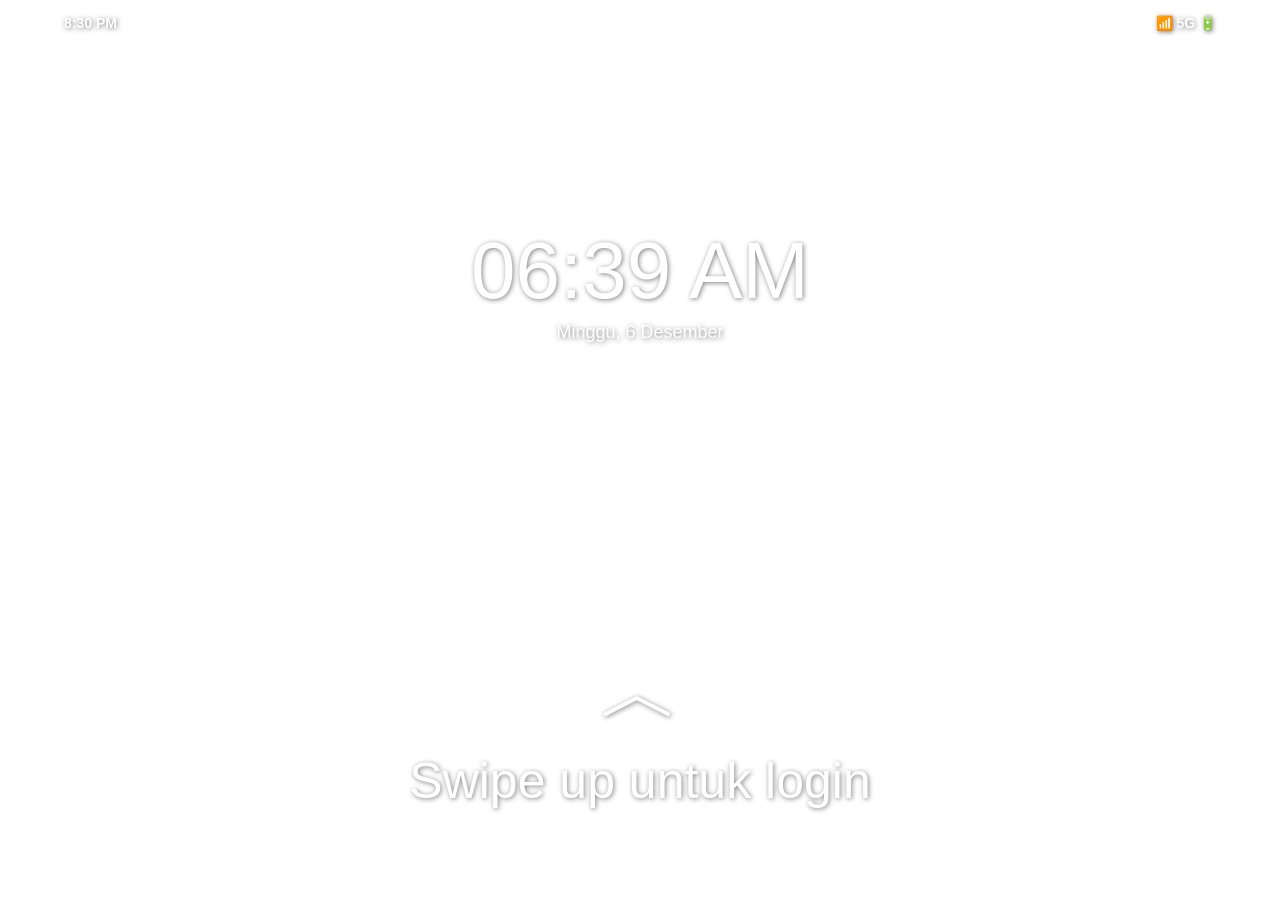
==== index.html @ ed9b6500 "first commit" ====
<!DOCTYPE html>
<html lang="id">
<head>
    <meta charset="UTF-8">
    <title>Windows XP Experience</title>
    <link rel="stylesheet" href="style.css">
</head>
<body>

    <div id="lockScreen" class="screen lock-screen">
        <div class="status-bar">
            <span>8:30 PM</span>
            <div class="status-icons">
                <span>📶 5G</span>
                <span>🔋</span>
            </div>
        </div>
    
        <div class="lock-main-content">
            <h1 id="lockTime">00.00</h1>
            <p id="lockDate" class="lock-date">Memuat Tanggal...</p>
            
        </div>
    
        <div class="swipe-area" id="touchArea">
            <span class="arrow-up">︿</span>
            <p>Swipe up untuk login</p>
        </div>
    </div>

    <div id="loginScreen" class="screen login-screen" style="display: none;">
        <div class="login-overlay">
            
            <div class="back-btn" onclick="backToLock()">❮</div>
    
            <div class="login-container">
                <div class="profile-section">
                    <div class="avatar-circle">
                        <img src="asset/gallery/4.jfif" alt="User">
                    </div>
                    <h2 class="username">USER PC</h2>
                </div>
    
                <div class="login-form">
                    <div class="input-box user-box">
                        <input type="text" value="Biass" readonly>
                    </div>
                    <div class="input-box pass-box">
                        <input type="password" id="passwordField" placeholder="Password">
                        <button class="submit-btn" onclick="goToDesktop()">➔</button>
                    </div>
                    <a href="#" class="sign-in-options">Sign-in options</a>
                </div>
            </div>
    
            <div class="login-footer">
                <div class="footer-icons">
                    <span title="Ease of Access">💻</span>
                    <span title="Restart">↻</span>
                    <span title="Power">⏻</span>
                </div>
            </div>
        </div>
    </div>
   

    <script src="script.js"></script>
</body>
</html>
---- style.css ----
/* Reset Dasar */
body, html { margin: 0; padding: 0; height: 100%; font-family: 'Tahoma', sans-serif; overflow: hidden; }
.screen { width: 100%; height: 100vh; position: absolute; top: 0; left: 0; transition: 0.5s; }

/* LOCK SCREEN */
/* Container Utama Layar */
.lock-screen {
    background: url('https://i.pinimg.com/1200x/37/f9/6e/37f96e5603307d23ac4a1013f478fbea.jpg') no-repeat center center;
    background-size: cover;
    display: flex;
    flex-direction: column;
    justify-content: space-between; /* Membagi atas, tengah, dan bawah */
    align-items: center;
    color: white;
    text-shadow: 1px 1px 5px rgba(0,0,0,0.5);
    z-index: 10;
}

/* Baris Status Atas */
.status-bar {
    width: 90%;
    display: flex;
    justify-content: space-between;
    padding: 15px 0;
    font-size: 14px;
    font-weight: bold;
}

/* Konten Jam Tengah */
.lock-main-content {
    text-align: center;
    margin-top: -100px; /* Menarik jam agak ke atas */
}

.lock-main-content h1 {
    font-size: 80px;
    margin: 0;
    font-weight: 300;
}

.lock-date {
    font-size: 18px;
    margin-top: 5px;
}

/* Bagian Bawah (Swipe) */
.swipe-area {
    margin-bottom: 40px;
    text-align: center;
    cursor: pointer;
    animation: bounce 2s infinite; /* Efek membal halus */
}

.arrow-up {
    font-size: 80px;
    display: block;
}

.swipe-area p {
    font-size: 50px;
    margin-top: 5px;
}

/* Animasi sederhana untuk teks swipe */
@keyframes bounce {
    0%, 20%, 50%, 80%, 100% {transform: translateY(0);}
    40% {transform: translateY(-10px);}
    60% {transform: translateY(-5px);}
}

/* LOGIN SCREEN */
/* Layout Utama Login */
.login-screen {
    background: url('https://i.pinimg.com/1200x/37/f9/6e/37f96e5603307d23ac4a1013f478fbea.jpg') no-repeat center center;
    background-size: cover;
    display: flex;
    justify-content: center;
    align-items: center;
}

.login-overlay {
    width: 100%;
    height: 100%;
    background: rgba(0, 0, 0, 0.3); /* Gelap transparan */
    backdrop-filter: blur(10px); /* Efek Blur di gambar #2 */
    display: flex;
    flex-direction: column;
    justify-content: center;
    align-items: center;
    position: relative;
}

/* Tombol Kembali */
.back-btn {
    position: absolute;
    top: 40px;
    left: 30px;
    font-size: 24px;
    color: white;
    cursor: pointer;
}

/* Profil */
/* Container Avatar */
.avatar-circle {
    width: 120px;          /* Tentukan lebar tetap */
    height: 120px;         /* Tentukan tinggi tetap yang sama dengan lebar */
    border-radius: 50%;    /* Ini yang membuat bentuk jadi bulat sempurna */
    overflow: hidden;      /* Memastikan gambar yang keluar jalur dipotong */
    border: 3px solid white; /* Opsional: memberi bingkai putih agar lebih manis */
    margin: 0 auto 15px;   /* Meratakan ke tengah dan memberi jarak bawah */
    display: flex;
    justify-content: center;
    align-items: center;
    background-color: #ccc; /* Warna dasar jika gambar gagal dimuat */
}

/* Gambar di dalam Avatar */
.avatar-circle img {
    width: 100%;
    height: 100%;
    object-fit: cover;     /* Sangat Penting! Agar gambar tidak gepeng/lonjong */
    display: block;
}
.username { color: white; font-weight: 300; margin-bottom: 25px; text-align: center; }

/* Input Fields */
.input-box {
    width: 260px;
    margin-bottom: 10px;
    position: relative;
}

.user-box input {
    width: 100%;
    padding: 10px;
    background: white;
    border: none;
    outline: none;
    font-size: 14px;
}

.pass-box {
    display: flex;
    background: rgba(0, 0, 0, 0.6);
    border: 1px solid rgba(255,255,255,0.5);
}

.pass-box input {
    flex: 1;
    background: transparent;
    border: none;
    color: white;
    padding: 10px;
    outline: none;
}

.submit-btn {
    background: transparent;
    border: none;
    color: white;
    padding: 0 15px;
    cursor: pointer;
    font-size: 18px;
}

.sign-in-options {
    display: block;
    text-align: center;
    color: #ccc;
    text-decoration: none;
    font-size: 12px;
    margin-top: 20px;
}

/* Footer Icons */
.login-footer {
    position: absolute;
    bottom: 30px;
    right: 30px;
}

.footer-icons {
    display: flex;
    gap: 20px;
    color: white;
    font-size: 20px;
    opacity: 0.8;
}
/* Definisi Gerakan Getar */
@keyframes shake {
    0% { transform: translateX(0); }
    25% { transform: translateX(-10px); }
    50% { transform: translateX(10px); }
    75% { transform: translateX(-10px); }
    100% { transform: translateX(0); }
}

/* Class yang akan dipicu oleh JS */
.shake-animation {
    animation: shake 0.3s ease-in-out;
    border: 1px solid #ff4d4d !important; /* Opsional: Ubah border jadi merah saat salah */
}

/* DESKTOP SCREEN */
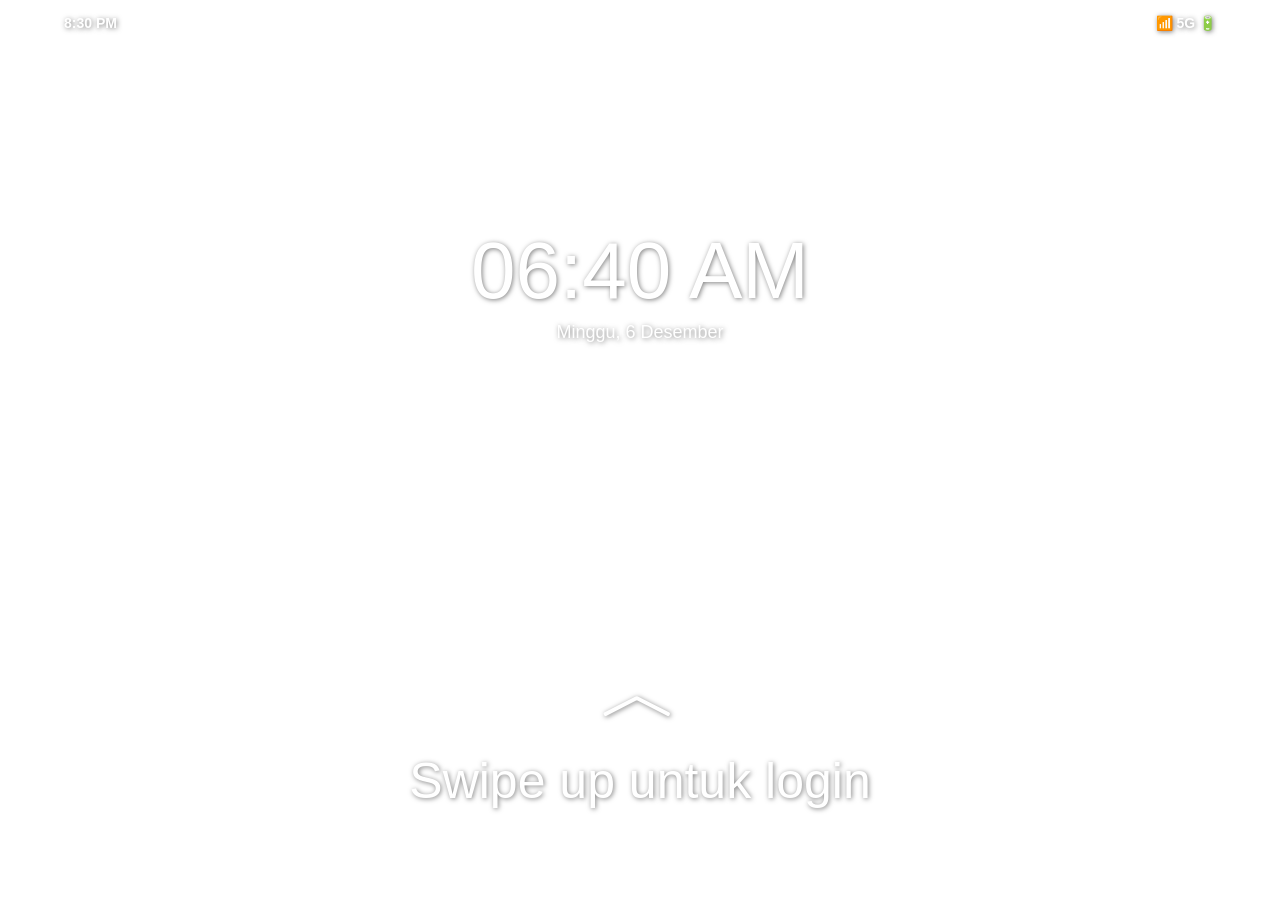
==== commit 96300ca5: "feat: tambahkan tombol kembali di halaman sorry" ====
--- a/index.html
+++ b/index.html
@@ -36,7 +36,7 @@
             <div class="login-container">
                 <div class="profile-section">
                     <div class="avatar-circle">
-                        <img src="asset/gallery/4.jfif" alt="User">
+                        <img src="asset/gallery/6.jpeg" alt="User">
                     </div>
                     <h2 class="username">USER PC</h2>
                 </div>
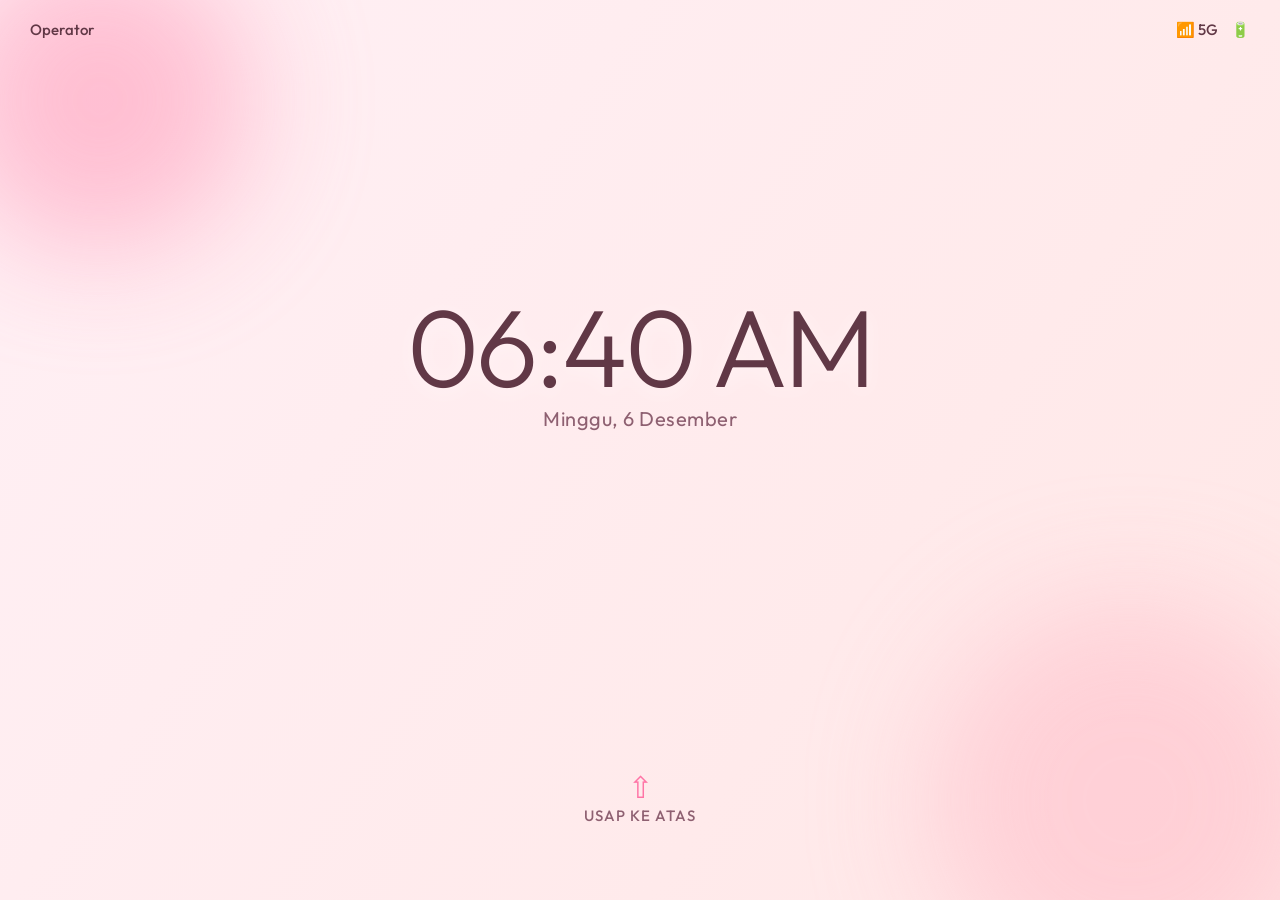
==== commit 552fa35d: "feat: redesign login ui to elegant pink and fix tetris broken icon" ====
--- a/index.html
+++ b/index.html
@@ -2,14 +2,23 @@
 <html lang="id">
 <head>
     <meta charset="UTF-8">
-    <title>Windows XP Experience</title>
+    <meta name="viewport" content="width=device-width, initial-scale=1.0">
+    <title>Sistem Operasi Pink</title>
     <link rel="stylesheet" href="style.css">
 </head>
 <body>
 
+    <!-- Animated backgrounds -->
+    <div class="bg-animation"></div>
+    <div class="bg-shapes">
+        <div class="shape shape-1"></div>
+        <div class="shape shape-2"></div>
+    </div>
+
+    <!-- LOCK SCREEN -->
     <div id="lockScreen" class="screen lock-screen">
         <div class="status-bar">
-            <span>8:30 PM</span>
+            <span>Operator</span>
             <div class="status-icons">
                 <span>📶 5G</span>
                 <span>🔋</span>
@@ -19,51 +28,50 @@
         <div class="lock-main-content">
             <h1 id="lockTime">00.00</h1>
             <p id="lockDate" class="lock-date">Memuat Tanggal...</p>
-            
         </div>
     
         <div class="swipe-area" id="touchArea">
-            <span class="arrow-up">︿</span>
-            <p>Swipe up untuk login</p>
+            <span class="arrow-up">⇧</span>
+            <p>Usap ke atas</p>
         </div>
     </div>
 
+    <!-- LOGIN SCREEN -->
     <div id="loginScreen" class="screen login-screen" style="display: none;">
         <div class="login-overlay">
             
-            <div class="back-btn" onclick="backToLock()">❮</div>
+            <div class="back-btn" onclick="backToLock()">❮ Kembali</div>
     
             <div class="login-container">
                 <div class="profile-section">
                     <div class="avatar-circle">
                         <img src="asset/gallery/6.jpeg" alt="User">
                     </div>
-                    <h2 class="username">USER PC</h2>
+                    <h2 class="username">RISKA SITI NURAZIZAH</h2>
                 </div>
     
                 <div class="login-form">
-                    <div class="input-box user-box">
-                        <input type="text" value="Biass" readonly>
+                    <div class="input-box user-box" style="display: none;">
+                        <input type="text" value="RISKA SITI NURAZIZAH" readonly>
                     </div>
                     <div class="input-box pass-box">
-                        <input type="password" id="passwordField" placeholder="Password">
+                        <input type="password" id="passwordField" placeholder="Masukkan Password">
                         <button class="submit-btn" onclick="goToDesktop()">➔</button>
                     </div>
-                    <a href="#" class="sign-in-options">Sign-in options</a>
+                    <a href="#" class="sign-in-options">Lupa Password?</a>
                 </div>
             </div>
     
             <div class="login-footer">
                 <div class="footer-icons">
-                    <span title="Ease of Access">💻</span>
-                    <span title="Restart">↻</span>
-                    <span title="Power">⏻</span>
+                    <span title="Bantuan Akses">💻</span>
+                    <span title="Mulai Ulang">↻</span>
+                    <span title="Daya">⏻</span>
                 </div>
             </div>
         </div>
     </div>
    
-
     <script src="script.js"></script>
 </body>
 </html>
--- a/style.css
+++ b/style.css
@@ -1,176 +1,327 @@
-/* Reset Dasar */
-body, html { margin: 0; padding: 0; height: 100%; font-family: 'Tahoma', sans-serif; overflow: hidden; }
-.screen { width: 100%; height: 100vh; position: absolute; top: 0; left: 0; transition: 0.5s; }
+@import url('https://fonts.googleapis.com/css2?family=Outfit:wght@300;400;500;600;700&display=swap');
+
+:root {
+    --primary-pink: #FF9EBB;
+    --soft-pink: #FFE5EC;
+    --dark-pink: #FF74A6;
+    --text-color: #613846;
+    --text-light: #8E6071;
+    --white: #ffffff;
+    --glass-bg: rgba(255, 255, 255, 0.55);
+    --glass-border: rgba(255, 255, 255, 0.7);
+    --glass-shadow: 0 10px 40px 0 rgba(255, 145, 175, 0.25);
+}
+
+* {
+    box-sizing: border-box;
+    -webkit-tap-highlight-color: transparent;
+}
+
+body, html {
+    margin: 0; padding: 0; 
+    height: 100%; width: 100%;
+    font-family: 'Outfit', sans-serif; 
+    overflow: hidden; 
+    color: var(--text-color);
+}
+
+/* Luxury Animated Background */
+.bg-animation {
+    position: fixed;
+    top: 0; left: 0;
+    width: 100vw; height: 100vh;
+    background: linear-gradient(125deg, #FFF0F5, #FFE4E1, #FFB6C1, #FFF0F5);
+    background-size: 400% 400%;
+    animation: gradientBG 15s ease infinite;
+    z-index: -1;
+}
+
+.bg-shapes {
+    position: fixed;
+    width: 100%; height: 100%;
+    top: 0; left: 0;
+    overflow: hidden;
+    z-index: 0;
+}
+
+.shape {
+    position: absolute;
+    filter: blur(60px);
+    opacity: 0.6;
+    border-radius: 50%;
+    animation: floatShape 10s infinite ease-in-out alternate;
+}
+
+.shape-1 {
+    width: 300px; height: 300px;
+    background: #FF9EBB;
+    top: -50px; left: -50px;
+}
+
+.shape-2 {
+    width: 400px; height: 400px;
+    background: #FFC0CB;
+    bottom: -100px; right: -50px;
+    animation-delay: -5s;
+}
+
+@keyframes gradientBG {
+    0% { background-position: 0% 50%; }
+    50% { background-position: 100% 50%; }
+    100% { background-position: 0% 50%; }
+}
+
+@keyframes floatShape {
+    0% { transform: translate(0, 0) scale(1); }
+    100% { transform: translate(30px, 40px) scale(1.1); }
+}
+
+/* Base screen styles */
+.screen {
+    width: 100%; height: 100vh;
+    position: absolute; top: 0; left: 0;
+    display: flex; flex-direction: column;
+    z-index: 5;
+}
 
 /* LOCK SCREEN */
-/* Container Utama Layar */
 .lock-screen {
-    background: url('https://i.pinimg.com/1200x/37/f9/6e/37f96e5603307d23ac4a1013f478fbea.jpg') no-repeat center center;
-    background-size: cover;
-    display: flex;
-    flex-direction: column;
-    justify-content: space-between; /* Membagi atas, tengah, dan bawah */
-    align-items: center;
-    color: white;
-    text-shadow: 1px 1px 5px rgba(0,0,0,0.5);
+    justify-content: space-between; 
+    align-items: center;
     z-index: 10;
-}
-
-/* Baris Status Atas */
+    padding-bottom: 60px;
+    transition: transform 0.6s cubic-bezier(0.85, 0, 0.15, 1);
+}
+
 .status-bar {
-    width: 90%;
+    width: 100%;
+    padding: 20px 30px;
     display: flex;
     justify-content: space-between;
-    padding: 15px 0;
-    font-size: 14px;
-    font-weight: bold;
-}
-
-/* Konten Jam Tengah */
+    font-size: 15px;
+    font-weight: 500;
+    color: var(--text-color);
+}
+
+.status-icons span { margin-left: 10px; font-size: 15px; }
+
+/* Jam Lockscreen */
 .lock-main-content {
     text-align: center;
-    margin-top: -100px; /* Menarik jam agak ke atas */
+    margin-top: -100px;
 }
 
 .lock-main-content h1 {
-    font-size: 80px;
+    font-size: 110px;
     margin: 0;
     font-weight: 300;
+    letter-spacing: -3px;
+    color: var(--text-color);
+    text-shadow: 0 4px 20px rgba(255, 255, 255, 0.5);
 }
 
 .lock-date {
-    font-size: 18px;
-    margin-top: 5px;
-}
-
-/* Bagian Bawah (Swipe) */
+    font-size: 20px;
+    margin-top: -10px;
+    font-weight: 400;
+    color: var(--text-light);
+    letter-spacing: 0.5px;
+}
+
+/* Swipe Area */
 .swipe-area {
-    margin-bottom: 40px;
     text-align: center;
     cursor: pointer;
-    animation: bounce 2s infinite; /* Efek membal halus */
+    animation: floatingFloat 2s infinite ease-in-out;
+    display: flex;
+    flex-direction: column;
+    align-items: center;
 }
 
 .arrow-up {
-    font-size: 80px;
-    display: block;
+    font-size: 30px;
+    margin-bottom: -5px;
+    color: var(--dark-pink);
 }
 
 .swipe-area p {
-    font-size: 50px;
+    font-size: 15px;
     margin-top: 5px;
-}
-
-/* Animasi sederhana untuk teks swipe */
-@keyframes bounce {
-    0%, 20%, 50%, 80%, 100% {transform: translateY(0);}
-    40% {transform: translateY(-10px);}
-    60% {transform: translateY(-5px);}
+    font-weight: 500;
+    color: var(--text-light);
+    letter-spacing: 1px;
+    text-transform: uppercase;
+}
+
+@keyframes floatingFloat {
+    0%, 100% { transform: translateY(0); }
+    50% { transform: translateY(-15px); }
 }
 
 /* LOGIN SCREEN */
-/* Layout Utama Login */
 .login-screen {
-    background: url('https://i.pinimg.com/1200x/37/f9/6e/37f96e5603307d23ac4a1013f478fbea.jpg') no-repeat center center;
-    background-size: cover;
-    display: flex;
     justify-content: center;
     align-items: center;
+    z-index: 5; 
+    transition: opacity 0.5s ease;
 }
 
 .login-overlay {
+    width: 100%; height: 100%;
+    display: flex; flex-direction: column;
+    justify-content: center; align-items: center;
+    position: relative;
+}
+
+/* Glassmorphism Container */
+.login-container {
+    background: var(--glass-bg);
+    backdrop-filter: blur(25px);
+    -webkit-backdrop-filter: blur(25px);
+    border: 1px solid var(--glass-border);
+    border-radius: 35px;
+    padding: 45px 35px;
+    box-shadow: var(--glass-shadow);
+    display: flex;
+    flex-direction: column;
+    align-items: center;
+    width: 320px;
+    position: relative;
+    overflow: hidden;
+}
+
+.login-container::before {
+    content: '';
+    position: absolute;
+    top: 0; left: 0; width: 100%; height: 5px;
+    background: linear-gradient(90deg, var(--primary-pink), var(--dark-pink));
+}
+
+/* Avatar */
+.avatar-circle {
+    width: 110px; height: 110px;
+    border-radius: 50%;
+    overflow: hidden;
+    border: 4px solid var(--white);
+    margin: 0 auto 15px;
+    background: var(--white);
+    box-shadow: 0 10px 25px rgba(255,145,175,0.4);
+}
+
+.avatar-circle img {
+    width: 100%; height: 100%;
+    object-fit: cover;
+}
+
+.username { 
+    color: var(--text-color); 
+    font-weight: 600; 
+    font-size: 22px;
+    margin: 0 0 25px 0; 
+    text-align: center; 
+}
+
+/* Inputs */
+.login-form { width: 100%; }
+
+.input-box {
     width: 100%;
-    height: 100%;
-    background: rgba(0, 0, 0, 0.3); /* Gelap transparan */
-    backdrop-filter: blur(10px); /* Efek Blur di gambar #2 */
-    display: flex;
-    flex-direction: column;
-    justify-content: center;
-    align-items: center;
+    margin-bottom: 20px;
     position: relative;
-}
-
-/* Tombol Kembali */
-.back-btn {
-    position: absolute;
-    top: 40px;
-    left: 30px;
-    font-size: 24px;
-    color: white;
-    cursor: pointer;
-}
-
-/* Profil */
-/* Container Avatar */
-.avatar-circle {
-    width: 120px;          /* Tentukan lebar tetap */
-    height: 120px;         /* Tentukan tinggi tetap yang sama dengan lebar */
-    border-radius: 50%;    /* Ini yang membuat bentuk jadi bulat sempurna */
-    overflow: hidden;      /* Memastikan gambar yang keluar jalur dipotong */
-    border: 3px solid white; /* Opsional: memberi bingkai putih agar lebih manis */
-    margin: 0 auto 15px;   /* Meratakan ke tengah dan memberi jarak bawah */
-    display: flex;
-    justify-content: center;
-    align-items: center;
-    background-color: #ccc; /* Warna dasar jika gambar gagal dimuat */
-}
-
-/* Gambar di dalam Avatar */
-.avatar-circle img {
-    width: 100%;
-    height: 100%;
-    object-fit: cover;     /* Sangat Penting! Agar gambar tidak gepeng/lonjong */
-    display: block;
-}
-.username { color: white; font-weight: 300; margin-bottom: 25px; text-align: center; }
-
-/* Input Fields */
-.input-box {
-    width: 260px;
-    margin-bottom: 10px;
-    position: relative;
+    border-radius: 18px;
+    overflow: hidden;
 }
 
 .user-box input {
     width: 100%;
-    padding: 10px;
-    background: white;
+    padding: 14px 20px;
+    background: rgba(255,255,255,0.6);
     border: none;
-    outline: none;
-    font-size: 14px;
+    color: var(--text-color);
+    font-size: 15px;
+    font-family: 'Outfit', sans-serif;
+    font-weight: 500;
+    text-align: center;
 }
 
 .pass-box {
     display: flex;
-    background: rgba(0, 0, 0, 0.6);
-    border: 1px solid rgba(255,255,255,0.5);
+    background: var(--white);
+    box-shadow: inset 0 2px 8px rgba(255,158,187,0.15);
+    border: 1px solid rgba(255,158,187,0.3);
 }
 
 .pass-box input {
     flex: 1;
     background: transparent;
     border: none;
-    color: white;
-    padding: 10px;
+    color: var(--text-color);
+    padding: 15px 20px;
     outline: none;
+    font-family: 'Outfit', sans-serif;
+    font-size: 15px;
+}
+
+.pass-box input::placeholder {
+    color: #CBA5B3;
 }
 
 .submit-btn {
-    background: transparent;
+    background: var(--primary-pink);
     border: none;
-    color: white;
-    padding: 0 15px;
+    color: var(--white);
+    padding: 0 22px;
     cursor: pointer;
     font-size: 18px;
+    transition: all 0.3s ease;
+    display: flex;
+    align-items: center;
+    justify-content: center;
+}
+
+.submit-btn:hover {
+    background: var(--dark-pink);
 }
 
 .sign-in-options {
     display: block;
     text-align: center;
-    color: #ccc;
+    color: var(--text-light);
     text-decoration: none;
-    font-size: 12px;
-    margin-top: 20px;
+    font-size: 14px;
+    font-weight: 500;
+    transition: 0.3s;
+    margin-top: 10px;
+}
+
+.sign-in-options:hover {
+    color: var(--dark-pink);
+}
+
+/* Tombol Kembali */
+.back-btn {
+    position: absolute;
+    top: 30px;
+    left: 20px;
+    font-size: 15px;
+    font-weight: 600;
+    color: var(--text-color);
+    cursor: pointer;
+    background: var(--glass-bg);
+    padding: 10px 20px;
+    border-radius: 25px;
+    border: 1px solid var(--glass-border);
+    backdrop-filter: blur(10px);
+    transition: 0.3s ease;
+    box-shadow: 0 4px 15px rgba(255,145,175,0.1);
+    display: flex;
+    align-items: center;
+    gap: 5px;
+}
+
+.back-btn:hover {
+    background: var(--white);
+    transform: translateY(-2px);
 }
 
 /* Footer Icons */
@@ -183,23 +334,19 @@
 .footer-icons {
     display: flex;
     gap: 20px;
-    color: white;
-    font-size: 20px;
+    color: var(--dark-pink);
+    font-size: 24px;
     opacity: 0.8;
 }
-/* Definisi Gerakan Getar */
+
+/* Validasi Animasi */
 @keyframes shake {
-    0% { transform: translateX(0); }
-    25% { transform: translateX(-10px); }
-    50% { transform: translateX(10px); }
-    75% { transform: translateX(-10px); }
-    100% { transform: translateX(0); }
-}
-
-/* Class yang akan dipicu oleh JS */
+    0%, 100% { transform: translateX(0); }
+    25% { transform: translateX(-8px); }
+    50% { transform: translateX(8px); }
+    75% { transform: translateX(-8px); }
+}
+
 .shake-animation {
-    animation: shake 0.3s ease-in-out;
-    border: 1px solid #ff4d4d !important; /* Opsional: Ubah border jadi merah saat salah */
-}
-
-/* DESKTOP SCREEN */
+    animation: shake 0.4s ease-in-out;
+}
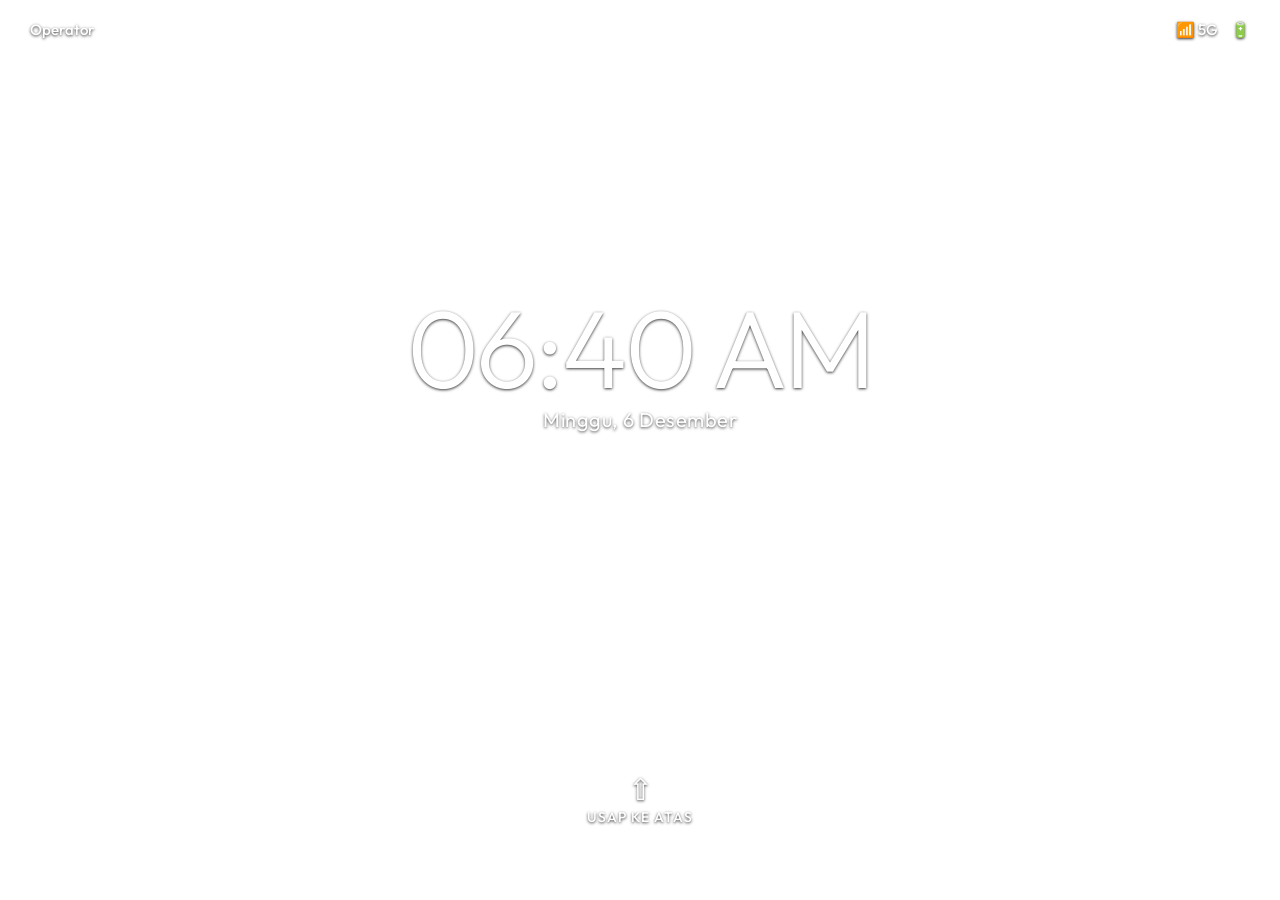
==== commit a45b047a: "feat: upgrade to aesthetic cherry blossom wallpaper and clean glassmorphism icons" ====
--- a/index.html
+++ b/index.html
@@ -7,13 +7,6 @@
     <link rel="stylesheet" href="style.css">
 </head>
 <body>
-
-    <!-- Animated backgrounds -->
-    <div class="bg-animation"></div>
-    <div class="bg-shapes">
-        <div class="shape shape-1"></div>
-        <div class="shape shape-2"></div>
-    </div>
 
     <!-- LOCK SCREEN -->
     <div id="lockScreen" class="screen lock-screen">
--- a/style.css
+++ b/style.css
@@ -1,15 +1,11 @@
 @import url('https://fonts.googleapis.com/css2?family=Outfit:wght@300;400;500;600;700&display=swap');
 
 :root {
-    --primary-pink: #FF9EBB;
-    --soft-pink: #FFE5EC;
-    --dark-pink: #FF74A6;
-    --text-color: #613846;
-    --text-light: #8E6071;
-    --white: #ffffff;
-    --glass-bg: rgba(255, 255, 255, 0.55);
-    --glass-border: rgba(255, 255, 255, 0.7);
-    --glass-shadow: 0 10px 40px 0 rgba(255, 145, 175, 0.25);
+    --text-color: #ffffff;
+    --text-shadow: 0 1px 3px rgba(0,0,0,0.8);
+    --glass-bg: rgba(255, 255, 255, 0.15);
+    --glass-border: rgba(255, 255, 255, 0.3);
+    --glass-shadow: 0 8px 32px 0 rgba(0, 0, 0, 0.2);
 }
 
 * {
@@ -25,58 +21,6 @@
     color: var(--text-color);
 }
 
-/* Luxury Animated Background */
-.bg-animation {
-    position: fixed;
-    top: 0; left: 0;
-    width: 100vw; height: 100vh;
-    background: linear-gradient(125deg, #FFF0F5, #FFE4E1, #FFB6C1, #FFF0F5);
-    background-size: 400% 400%;
-    animation: gradientBG 15s ease infinite;
-    z-index: -1;
-}
-
-.bg-shapes {
-    position: fixed;
-    width: 100%; height: 100%;
-    top: 0; left: 0;
-    overflow: hidden;
-    z-index: 0;
-}
-
-.shape {
-    position: absolute;
-    filter: blur(60px);
-    opacity: 0.6;
-    border-radius: 50%;
-    animation: floatShape 10s infinite ease-in-out alternate;
-}
-
-.shape-1 {
-    width: 300px; height: 300px;
-    background: #FF9EBB;
-    top: -50px; left: -50px;
-}
-
-.shape-2 {
-    width: 400px; height: 400px;
-    background: #FFC0CB;
-    bottom: -100px; right: -50px;
-    animation-delay: -5s;
-}
-
-@keyframes gradientBG {
-    0% { background-position: 0% 50%; }
-    50% { background-position: 100% 50%; }
-    100% { background-position: 0% 50%; }
-}
-
-@keyframes floatShape {
-    0% { transform: translate(0, 0) scale(1); }
-    100% { transform: translate(30px, 40px) scale(1.1); }
-}
-
-/* Base screen styles */
 .screen {
     width: 100%; height: 100vh;
     position: absolute; top: 0; left: 0;
@@ -84,6 +28,11 @@
     z-index: 5;
 }
 
+/* Base Sakura Wallpaper Layer */
+.lock-screen, .login-screen, .desktop-screen {
+    background: url('https://images.unsplash.com/photo-1522383225653-ed111181a951?q=80&w=2000&auto=format&fit=crop') center/cover no-repeat fixed;
+}
+
 /* LOCK SCREEN */
 .lock-screen {
     justify-content: space-between; 
@@ -100,12 +49,11 @@
     justify-content: space-between;
     font-size: 15px;
     font-weight: 500;
-    color: var(--text-color);
+    text-shadow: var(--text-shadow);
 }
 
 .status-icons span { margin-left: 10px; font-size: 15px; }
 
-/* Jam Lockscreen */
 .lock-main-content {
     text-align: center;
     margin-top: -100px;
@@ -116,16 +64,16 @@
     margin: 0;
     font-weight: 300;
     letter-spacing: -3px;
-    color: var(--text-color);
-    text-shadow: 0 4px 20px rgba(255, 255, 255, 0.5);
+    text-shadow: var(--text-shadow);
 }
 
 .lock-date {
     font-size: 20px;
     margin-top: -10px;
     font-weight: 400;
-    color: var(--text-light);
     letter-spacing: 0.5px;
+    opacity: 0.9;
+    text-shadow: var(--text-shadow);
 }
 
 /* Swipe Area */
@@ -136,19 +84,18 @@
     display: flex;
     flex-direction: column;
     align-items: center;
+    text-shadow: var(--text-shadow);
 }
 
 .arrow-up {
     font-size: 30px;
     margin-bottom: -5px;
-    color: var(--dark-pink);
 }
 
 .swipe-area p {
-    font-size: 15px;
+    font-size: 14px;
     margin-top: 5px;
     font-weight: 500;
-    color: var(--text-light);
     letter-spacing: 1px;
     text-transform: uppercase;
 }
@@ -171,41 +118,32 @@
     display: flex; flex-direction: column;
     justify-content: center; align-items: center;
     position: relative;
-}
-
-/* Glassmorphism Container */
+    background: rgba(0, 0, 0, 0.1); /* Subtle darkening for login */
+    backdrop-filter: blur(6px);
+}
+
 .login-container {
-    background: var(--glass-bg);
+    background: rgba(255, 255, 255, 0.15);
     backdrop-filter: blur(25px);
     -webkit-backdrop-filter: blur(25px);
     border: 1px solid var(--glass-border);
-    border-radius: 35px;
-    padding: 45px 35px;
+    border-radius: 20px;
+    padding: 40px 30px;
     box-shadow: var(--glass-shadow);
     display: flex;
     flex-direction: column;
     align-items: center;
     width: 320px;
     position: relative;
-    overflow: hidden;
-}
-
-.login-container::before {
-    content: '';
-    position: absolute;
-    top: 0; left: 0; width: 100%; height: 5px;
-    background: linear-gradient(90deg, var(--primary-pink), var(--dark-pink));
-}
-
-/* Avatar */
+}
+
 .avatar-circle {
-    width: 110px; height: 110px;
+    width: 100px; height: 100px;
     border-radius: 50%;
     overflow: hidden;
-    border: 4px solid var(--white);
+    border: 2px solid rgba(255,255,255,0.6);
     margin: 0 auto 15px;
-    background: var(--white);
-    box-shadow: 0 10px 25px rgba(255,145,175,0.4);
+    box-shadow: 0 5px 15px rgba(0,0,0,0.2);
 }
 
 .avatar-circle img {
@@ -214,11 +152,11 @@
 }
 
 .username { 
-    color: var(--text-color); 
-    font-weight: 600; 
-    font-size: 22px;
+    font-weight: 500; 
+    font-size: 18px;
     margin: 0 0 25px 0; 
-    text-align: center; 
+    text-align: center;
+    text-shadow: var(--text-shadow);
 }
 
 /* Inputs */
@@ -228,49 +166,36 @@
     width: 100%;
     margin-bottom: 20px;
     position: relative;
-    border-radius: 18px;
+    border-radius: 12px;
     overflow: hidden;
 }
 
-.user-box input {
-    width: 100%;
-    padding: 14px 20px;
-    background: rgba(255,255,255,0.6);
+.pass-box {
+    display: flex;
+    background: rgba(0, 0, 0, 0.3);
+    border: 1px solid rgba(255, 255, 255, 0.2);
+}
+
+.pass-box input {
+    flex: 1;
+    background: transparent;
     border: none;
     color: var(--text-color);
-    font-size: 15px;
-    font-family: 'Outfit', sans-serif;
-    font-weight: 500;
-    text-align: center;
-}
-
-.pass-box {
-    display: flex;
-    background: var(--white);
-    box-shadow: inset 0 2px 8px rgba(255,158,187,0.15);
-    border: 1px solid rgba(255,158,187,0.3);
-}
-
-.pass-box input {
-    flex: 1;
-    background: transparent;
-    border: none;
-    color: var(--text-color);
-    padding: 15px 20px;
+    padding: 12px 16px;
     outline: none;
     font-family: 'Outfit', sans-serif;
-    font-size: 15px;
+    font-size: 14px;
 }
 
 .pass-box input::placeholder {
-    color: #CBA5B3;
+    color: rgba(255,255,255,0.6);
 }
 
 .submit-btn {
-    background: var(--primary-pink);
+    background: transparent;
     border: none;
     color: var(--white);
-    padding: 0 22px;
+    padding: 0 16px;
     cursor: pointer;
     font-size: 18px;
     transition: all 0.3s ease;
@@ -280,51 +205,45 @@
 }
 
 .submit-btn:hover {
-    background: var(--dark-pink);
+    background: rgba(255,255,255,0.2);
 }
 
 .sign-in-options {
     display: block;
     text-align: center;
-    color: var(--text-light);
+    color: rgba(255,255,255,0.8);
     text-decoration: none;
-    font-size: 14px;
-    font-weight: 500;
+    font-size: 13px;
+    font-weight: 400;
     transition: 0.3s;
     margin-top: 10px;
 }
 
 .sign-in-options:hover {
-    color: var(--dark-pink);
-}
-
-/* Tombol Kembali */
+    color: white;
+}
+
 .back-btn {
     position: absolute;
     top: 30px;
     left: 20px;
-    font-size: 15px;
-    font-weight: 600;
-    color: var(--text-color);
+    font-size: 14px;
+    font-weight: 500;
     cursor: pointer;
-    background: var(--glass-bg);
-    padding: 10px 20px;
-    border-radius: 25px;
-    border: 1px solid var(--glass-border);
-    backdrop-filter: blur(10px);
+    background: transparent;
+    padding: 8px 16px;
+    border-radius: 20px;
     transition: 0.3s ease;
-    box-shadow: 0 4px 15px rgba(255,145,175,0.1);
     display: flex;
     align-items: center;
     gap: 5px;
+    text-shadow: var(--text-shadow);
 }
 
 .back-btn:hover {
-    background: var(--white);
-    transform: translateY(-2px);
-}
-
-/* Footer Icons */
+    background: rgba(255,255,255,0.2);
+}
+
 .login-footer {
     position: absolute;
     bottom: 30px;
@@ -334,12 +253,11 @@
 .footer-icons {
     display: flex;
     gap: 20px;
-    color: var(--dark-pink);
-    font-size: 24px;
-    opacity: 0.8;
-}
-
-/* Validasi Animasi */
+    font-size: 20px;
+    opacity: 0.9;
+    text-shadow: var(--text-shadow);
+}
+
 @keyframes shake {
     0%, 100% { transform: translateX(0); }
     25% { transform: translateX(-8px); }
@@ -350,3 +268,116 @@
 .shake-animation {
     animation: shake 0.4s ease-in-out;
 }
+
+/* DESKTOP SCREEN */
+.desktop-screen {
+    width: 100%; height: 100vh;
+    display: flex; flex-direction: column;
+    position: relative;
+    z-index: 5;
+}
+
+.desktop-status-bar {
+    display: flex; justify-content: space-between;
+    padding: 10px 20px;
+    font-size: 13px; font-weight: 500;
+    color: var(--text-color);
+    text-shadow: var(--text-shadow);
+    background: transparent;
+}
+
+.app-grid {
+    display: grid;
+    grid-template-columns: repeat(4, 1fr);
+    gap: 20px 10px;
+    padding: 20px 15px;
+    width: 100%;
+}
+
+.app-item {
+    display: flex; flex-direction: column; align-items: center;
+    cursor: pointer; text-decoration: none;
+}
+
+.app-icon {
+    width: 55px; height: 55px;
+    object-fit: contain;
+    filter: drop-shadow(0 4px 8px rgba(0,0,0,0.5));
+    transition: transform 0.2s ease;
+}
+
+.app-item:active .app-icon {
+    transform: scale(0.9);
+}
+
+.app-item span {
+    color: var(--text-color);
+    font-size: 13px; font-weight: 500;
+    margin-top: 6px; text-align: center;
+    text-shadow: var(--text-shadow);
+    width: 100%;
+    white-space: nowrap; overflow: hidden; text-overflow: ellipsis;
+}
+
+/* Taskbar */
+.desktop-taskbar {
+    position: absolute; bottom: 0; width: 100%; height: 55px;
+    background: rgba(0, 0, 0, 0.4);
+    backdrop-filter: blur(20px);
+    -webkit-backdrop-filter: blur(20px);
+    display: flex; justify-content: space-between; align-items: center;
+    padding: 0 20px;
+    border-top: 1px solid rgba(255, 255, 255, 0.2);
+}
+
+.taskbar-left {
+    display: flex;
+    gap: 15px;
+}
+
+.win-btn, .search-btn {
+    background: transparent;
+    border: none;
+    color: white;
+    width: 35px; height: 35px;
+    border-radius: 6px;
+    font-size: 22px; cursor: pointer;
+    display: flex; justify-content: center; align-items: center;
+    transition: 0.2s;
+}
+
+.win-btn:hover, .search-btn:hover {
+    background: rgba(255,255,255,0.15);
+}
+
+.taskbar-right {
+    text-align: right;
+    display: flex; flex-direction: column; justify-content: center;
+}
+.taskbar-time { font-size: 14px; font-weight: 500; color: white; line-height: 1.2; text-shadow: 0 1px 2px rgba(0,0,0,0.5); }
+.taskbar-date { font-size: 11px; font-weight: 400; color: rgba(255,255,255,0.8); }
+
+.music-toggle {
+    position: absolute; bottom: 75px; left: 15px; z-index: 50;
+    display: flex; align-items: center; gap: 8px;
+    background: rgba(0,0,0,0.4);
+    padding: 6px 12px;
+    border-radius: 20px;
+    border: 1px solid rgba(255, 255, 255, 0.2);
+    backdrop-filter: blur(15px);
+    -webkit-backdrop-filter: blur(15px);
+    cursor: pointer;
+    transition: transform 0.2s ease;
+}
+
+.music-toggle:hover {
+    background: rgba(0,0,0,0.5);
+}
+
+.music-toggle img {
+    width: 20px; height: 20px; filter: invert(1);
+}
+
+.music-toggle span {
+    font-size: 12px; font-weight: 500; color: white; text-shadow: 0 1px 2px rgba(0,0,0,0.5);
+}
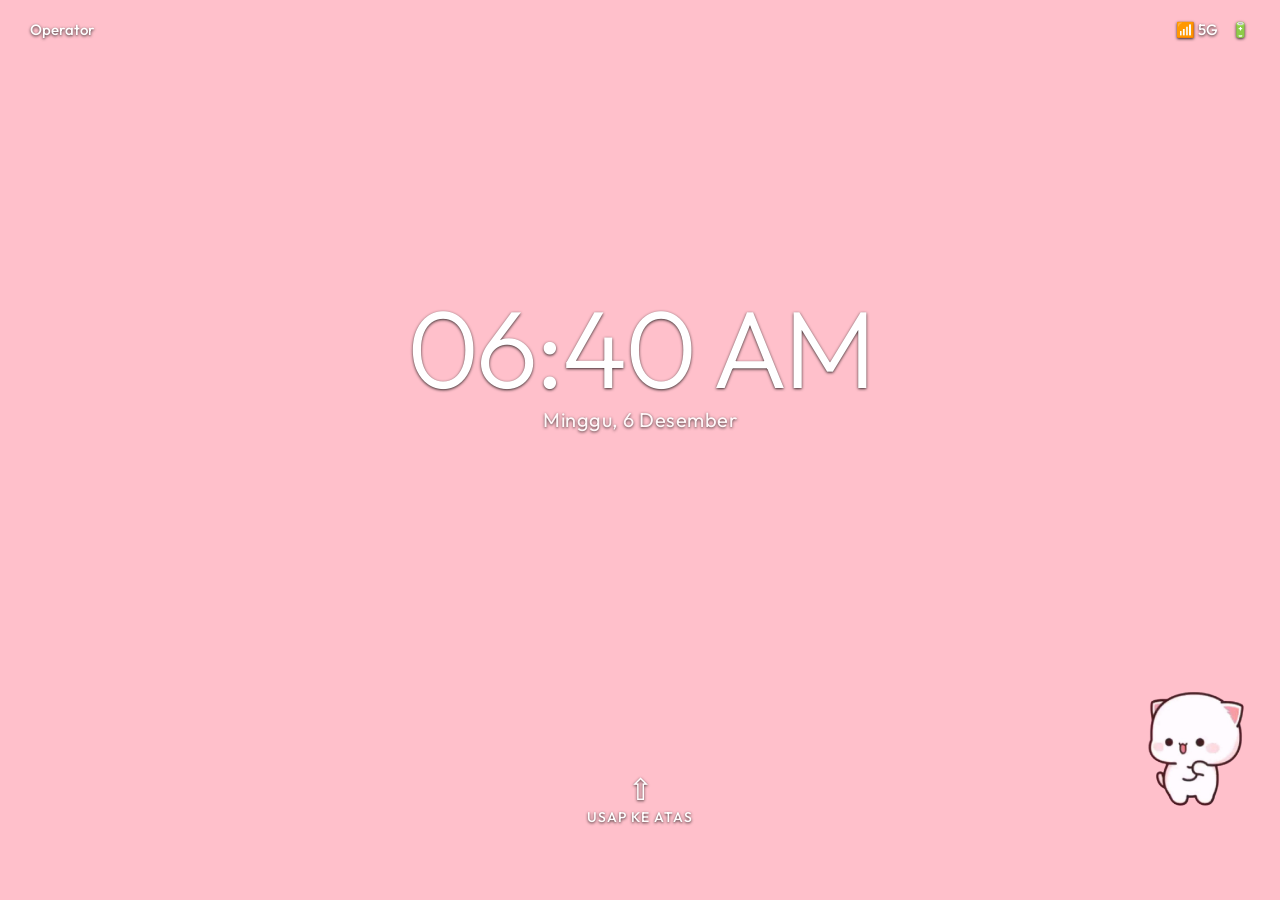
==== commit 2548c966: "feat: pink wallpaper dan bubu di taskbar semua halaman, fix tetris taskbar biru" ====
--- a/index.html
+++ b/index.html
@@ -65,6 +65,7 @@
         </div>
     </div>
    
+    <img src="asset/gallery/bubu.png" class="bubu-dudu-gif" alt="Bubu Dudu">
     <script src="script.js"></script>
 </body>
 </html>
--- a/style.css
+++ b/style.css
@@ -28,9 +28,28 @@
     z-index: 5;
 }
 
-/* Base Sakura Wallpaper Layer */
+/* Base Plain Pink Layer */
 .lock-screen, .login-screen, .desktop-screen {
-    background: url('https://images.unsplash.com/photo-1522383225653-ed111181a951?q=80&w=2000&auto=format&fit=crop') center/cover no-repeat fixed;
+    background: #FFC0CB; /* Solid aesthetic pink */
+}
+
+/* Bubu Dudu Video */
+.bubu-dudu-gif {
+    position: fixed;
+    bottom: 80px;
+    right: 20px;
+    width: 140px;
+    height: auto;
+    z-index: 9999;
+    pointer-events: none;
+    border-radius: 12px;
+    object-fit: contain;
+    animation: bounceSlow 3s infinite ease-in-out;
+}
+
+@keyframes bounceSlow {
+    0%, 100% { transform: translateY(0); }
+    50% { transform: translateY(-5px); }
 }
 
 /* LOCK SCREEN */
@@ -319,7 +338,6 @@
     white-space: nowrap; overflow: hidden; text-overflow: ellipsis;
 }
 
-/* Taskbar */
 .desktop-taskbar {
     position: absolute; bottom: 0; width: 100%; height: 55px;
     background: rgba(0, 0, 0, 0.4);
@@ -328,6 +346,25 @@
     display: flex; justify-content: space-between; align-items: center;
     padding: 0 20px;
     border-top: 1px solid rgba(255, 255, 255, 0.2);
+}
+
+.taskbar-center-fill {
+    flex: 1;
+}
+
+.taskbar-bubu {
+    display: flex;
+    align-items: flex-end;
+    margin-right: 12px;
+}
+
+.taskbar-bubu-img {
+    width: 80px;
+    height: auto;
+    object-fit: contain;
+    margin-bottom: 0;
+    transform: translateY(-10px); /* poke slightly above taskbar */
+    filter: drop-shadow(0 -4px 6px rgba(0,0,0,0.15));
 }
 
 .taskbar-left {
